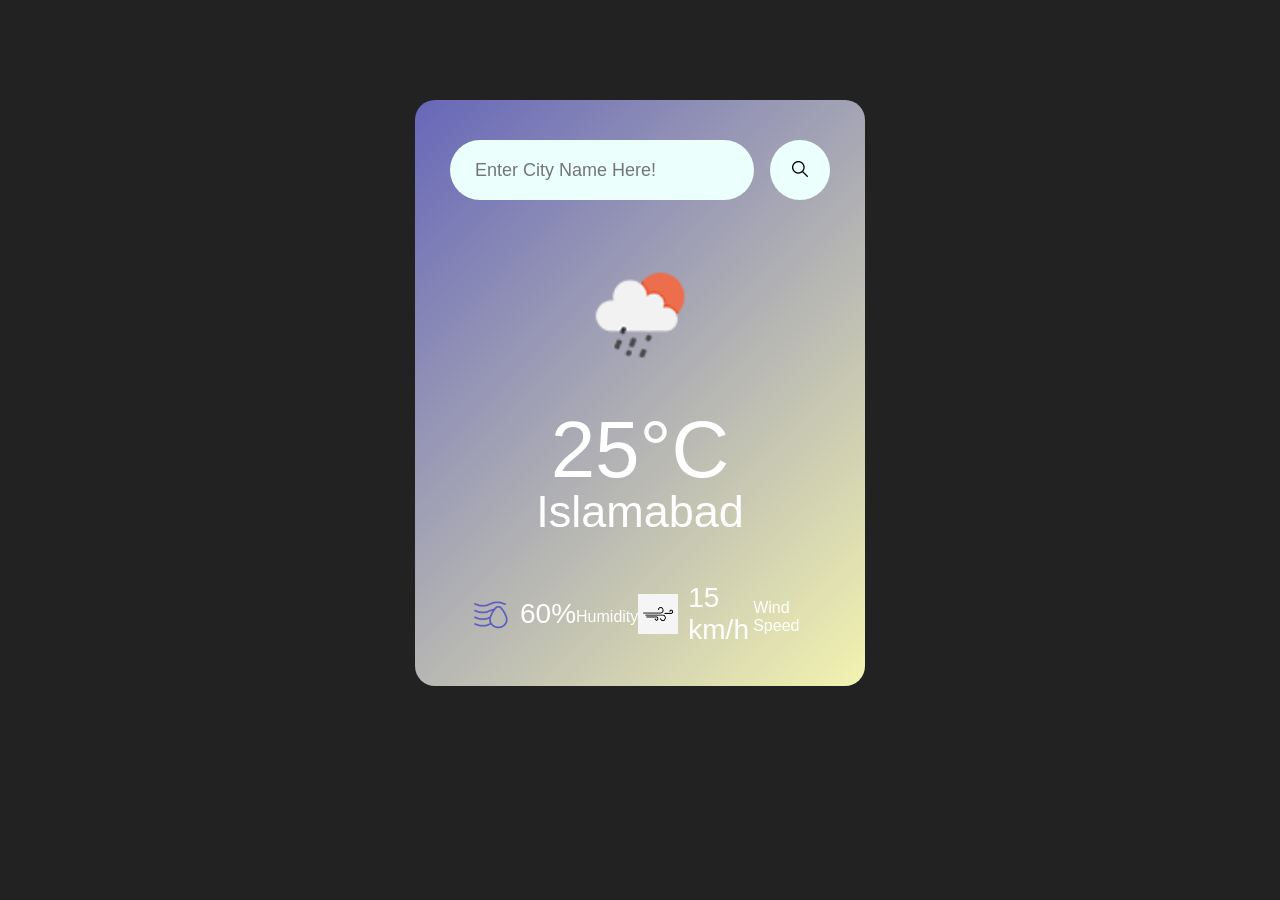
==== javascript-all/index.html @ f50a650d "weather app setup" ====
<!DOCTYPE html>
<html lang="en">
<head>
    <meta charset="UTF-8">
    <meta name="viewport" content="width=device-width, initial-scale=1.0">
    <title>Weather App</title>
    <link rel="stylesheet" href="index.css">
</head>
<body>
    <div class="card">
        <div class="search">
            <input type="text" placeholder="Enter City Name Here!" class="search-box" spellcheck="false">
            <button class="search-button">
                <img src="/javascript-all/loupe.png" alt="search-icon">
            </button>
        </div>
        <div class="weather">
            <img src="/javascript-all/10d@2x.png" class="weather-icon">
            <h1 class="temperature">25°C</h1>
            <h3 class="city-name">Islamabad</h3>
            <div class="details">
                <div class="column">
                    <img src="/javascript-all/11338191.png" class="humidity">
                    <p class="humidity">60%</p>
                    <p>Humidity</p>
                </div>
                <div class="column">
                <img src="/javascript-all/pngtree-vector-wind-icon-png-image_3981793.jpg" class="wind">
                <p class="wind">15 km/h</p>
                <p>Wind Speed</p>
            </div>
            </div>
           
        </div>
    </div>
</body>
</html>
---- javascript-all/index.css ----
* {
    margin: 0;
    padding: 0;
    box-sizing: border-box;
    font-family: 'Poppins', sans-serif; 
}

body {
    background: #222;
}

.card {
    width: 90%;
    max-width: 450px;
    background: linear-gradient(135deg, rgb(103, 103, 185), rgb(243, 243, 176));
    color: #fff;
    margin: 100px auto 0;
    border-radius: 20px;
    padding: 40px 35px;
    text-align: center;
}

.search {
    width: 100%;
    display: flex;
    align-items: center;
    justify-content: space-between;
}

.search input {
    border: 0;
    outline: 0;
    background: #ebfffc;
    color: #555;
    padding: 10px 25px;
    height: 60px;
    border-radius: 30px;
    flex: 1;
    margin-right: 16px;
    font-size: 18px;
}

.search button {
    border: 0;
    outline: 0;
    background: #ebfffc;
    border-radius: 50%;
    width: 60px;
    height: 60px;
    cursor: pointer;
}

.search button img {
    width: 16px;
}

.weather-icon {
    width: 170px;
    margin-top: 30px;
}

.weather h1 {
    font-size: 80px;
    font-weight: 500;
}

.weather h3 { 
    font-weight: 400;
    font-size: 45px;
    margin-top: -10px;
}

.details {
    display: flex;
    justify-content: space-between;
    margin-top: 50px;
    padding: 0 20px;
    align-items: center;
}

.column {
    display: flex;
    align-items: center;
    text-align: left;
}

.column img {
    width: 40px;
    margin-right: 10px;
}

.humidity,
.wind { 
    font-size: 28px;
    margin-top: -6px;
}
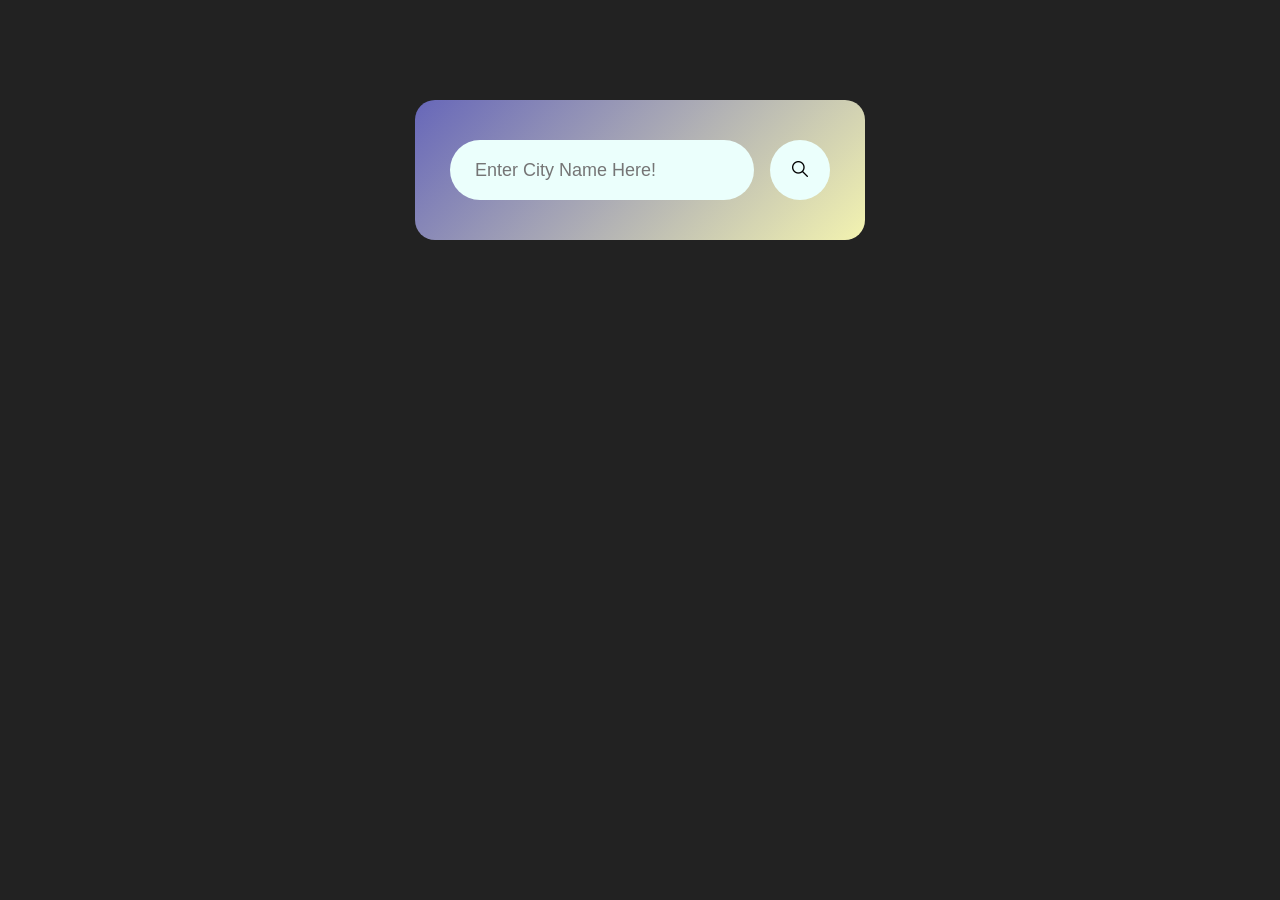
==== commit a713a466: "last touch" ====
--- a/javascript-all/index.html
+++ b/javascript-all/index.html
@@ -11,27 +11,31 @@
         <div class="search">
             <input type="text" placeholder="Enter City Name Here!" class="search-box" spellcheck="false">
             <button class="search-button">
-                <img src="/javascript-all/loupe.png" alt="search-icon">
+                <img src="search.png" alt="search-icon">
             </button>
         </div>
+        <div class="error">
+            <p class="error-message">City Not Found⚠️</p>
+        </div>
         <div class="weather">
-            <img src="/javascript-all/10d@2x.png" class="weather-icon">
+            <img src="rain.png" class="weather-icon">
             <h1 class="temperature">25°C</h1>
             <h3 class="city-name">Islamabad</h3>
             <div class="details">
                 <div class="column">
-                    <img src="/javascript-all/11338191.png" class="humidity">
-                    <p class="humidity">60%</p>
+                    <img src="humidity.png" class="humidity-icon">
+                    <p class="humidity-value">60%</p>
                     <p>Humidity</p>
                 </div>
                 <div class="column">
-                <img src="/javascript-all/pngtree-vector-wind-icon-png-image_3981793.jpg" class="wind">
-                <p class="wind">15 km/h</p>
+                <img src="wind.jpg" class="wind-icon">
+                <p class="wind-value">15 km/h</p>
                 <p>Wind Speed</p>
             </div>
             </div>
            
         </div>
     </div>
+    <script src="index.js"></script>
 </body>
 </html>
--- a/javascript-all/index.css
+++ b/javascript-all/index.css
@@ -89,8 +89,28 @@
     margin-right: 10px;
 }
 
-.humidity,
-.wind { 
+.humidity-icon {
+    width: 40px;
+    margin-right: 10px;
+}
+.wind-icon { 
+    width: 40px;
+    margin-right: 10px;
+}
+.wind-value {
     font-size: 28px;
     margin-top: -6px;
 }
+
+.weather {
+    display: none;
+}
+
+.error {
+    text-align: center;
+    margin-left: 10px;
+    font-size: 14px;
+    margin-top: 10px;
+    display: none;
+    color: rgb(241, 97, 97)
+}
